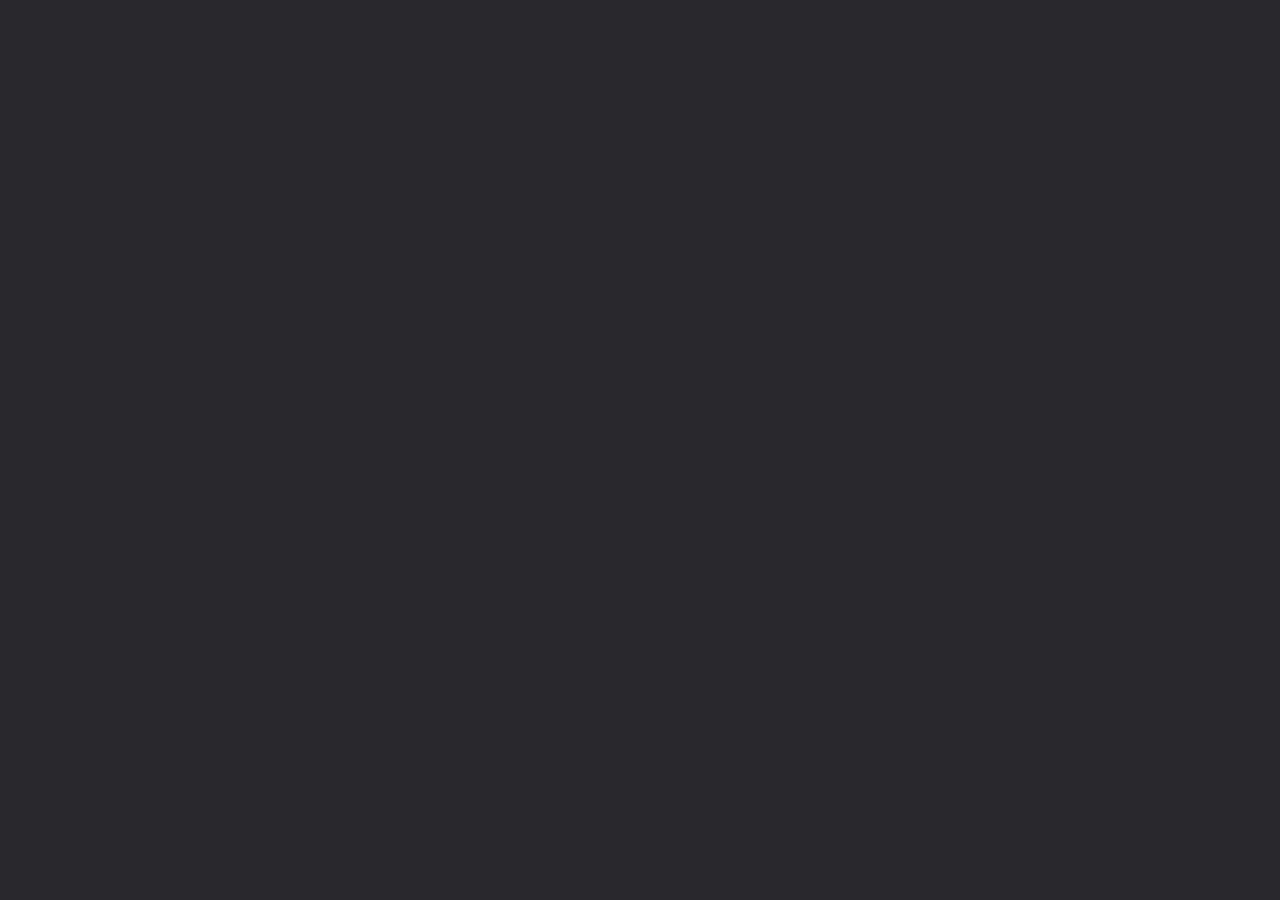
==== hello.html @ c40fd29d "Add files via upload" ====
<!DOCTYPE html>
<html>
  <head>
    <meta charset="UTF-8">
    <meta name="viewport" content="width=1142px, initial-scale=1.0">
    <link rel="stylesheet" href="css/main.css">
    <title>Lion Bank</title>
    <link
    rel="stylesheet"
    href="https://cdnjs.cloudflare.com/ajax/libs/animate.css/4.1.1/animate.min.css"
  />
  </head>
  <body>
    <div class="wrapper hello-page-wrapper">
      <div class="hello__content">
        <div class="logo-vertical">
          <img src="./images/icons/logo-vertical.png" alt="Lion Bank logo">
        </div>
        <div class="hello-button">
          <a href="#" class="button button-color-ginger">Войти</a>
        </div>
      </div>
    </div>
  </body>
</html>
---- css/main.css ----
@import url('./layout/normalize.css');
@import url('./layout/fonts.css');
@import url('./layout/base.css');

@import url('./blocks/header.css');
@import url('./blocks/logo.css');
@import url('./blocks/nav.css');
@import url('./blocks/contacts.css');
@import url('./blocks/slogan.css');
@import url('./blocks/offers.css');
@import url('./blocks/cards.css');
@import url('./blocks/btn.css');
@import url('./blocks/news.css');
@import url('./blocks/pagination.css');
@import url('./blocks/about.css');
@import url('./blocks/footer.css');
@import url('./blocks/media.css');
@import url('./blocks/services__header.css');
@import url('./blocks/services__main.css');
@import url('./blocks/inner-section.css');
@import url('./blocks/breadcrumbs.css');
@import url('./blocks/hero.css');
@import url('./blocks/partners.css');
@import url('./blocks/hello.css');
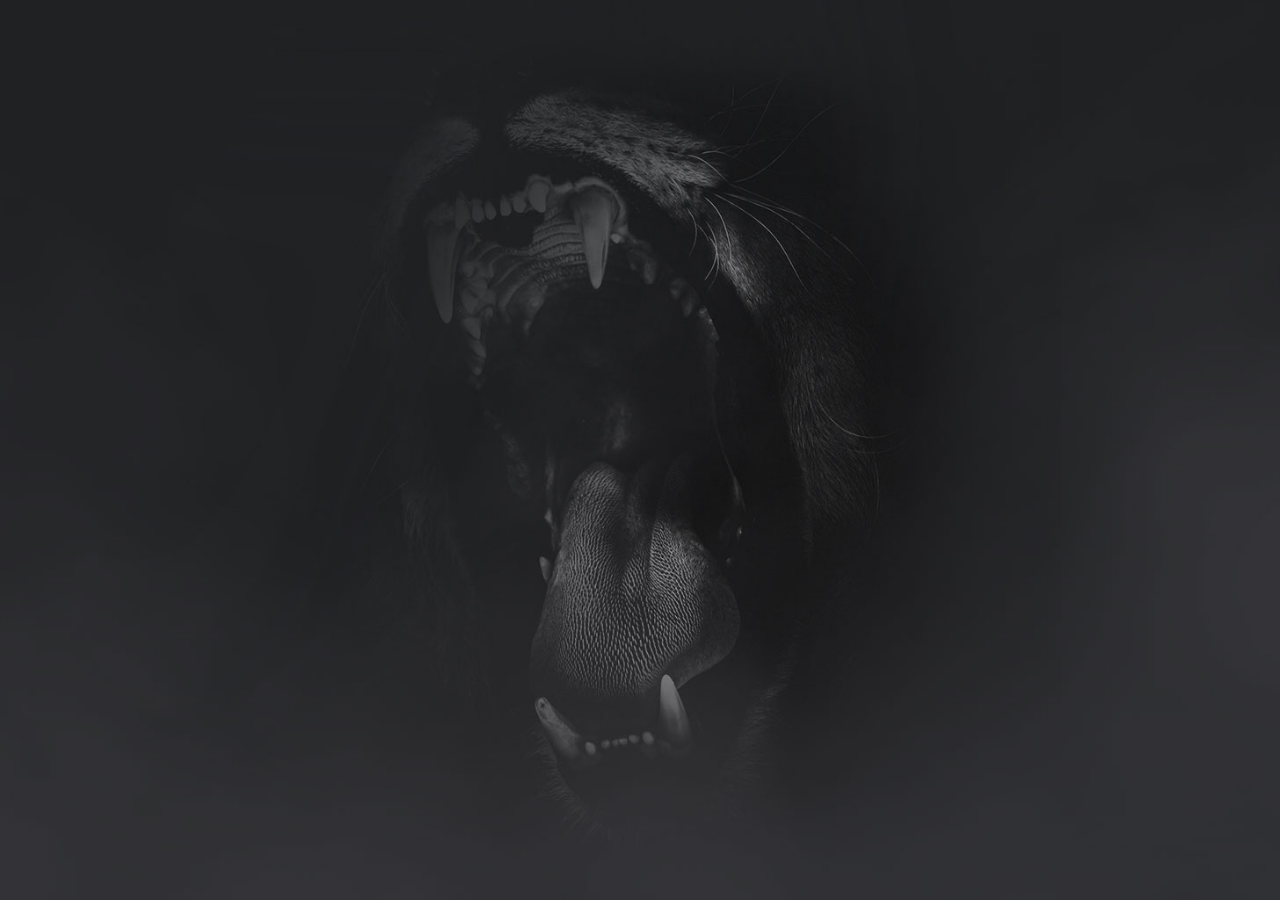
==== commit 268077a8: "Add files via upload" ====
--- a/hello.html
+++ b/hello.html
@@ -17,7 +17,7 @@
           <img src="./images/icons/logo-vertical.png" alt="Lion Bank logo">
         </div>
         <div class="hello-button">
-          <a href="#" class="button button-color-ginger">Войти</a>
+          <a href="index.html" class="button button-color-ginger">Войти</a>
         </div>
       </div>
     </div>
--- a/css/main.css
+++ b/css/main.css
@@ -15,15 +15,16 @@
 @import url('./blocks/about.css');
 @import url('./blocks/footer.css');
 @import url('./blocks/media.css');
-@import url('./blocks/services__header.css');
 @import url('./blocks/services__main.css');
 @import url('./blocks/inner-section.css');
 @import url('./blocks/breadcrumbs.css');
 @import url('./blocks/hero.css');
 @import url('./blocks/partners.css');
 @import url('./blocks/hello.css');
+@import url('./blocks/dropdown.css');
+@import url('./blocks/reviews-list.css');
+@import url('./blocks/form.css');
+@import url('./blocks/separator.css');
+@import url('./blocks/controls.css')
 
 
-
-
-
